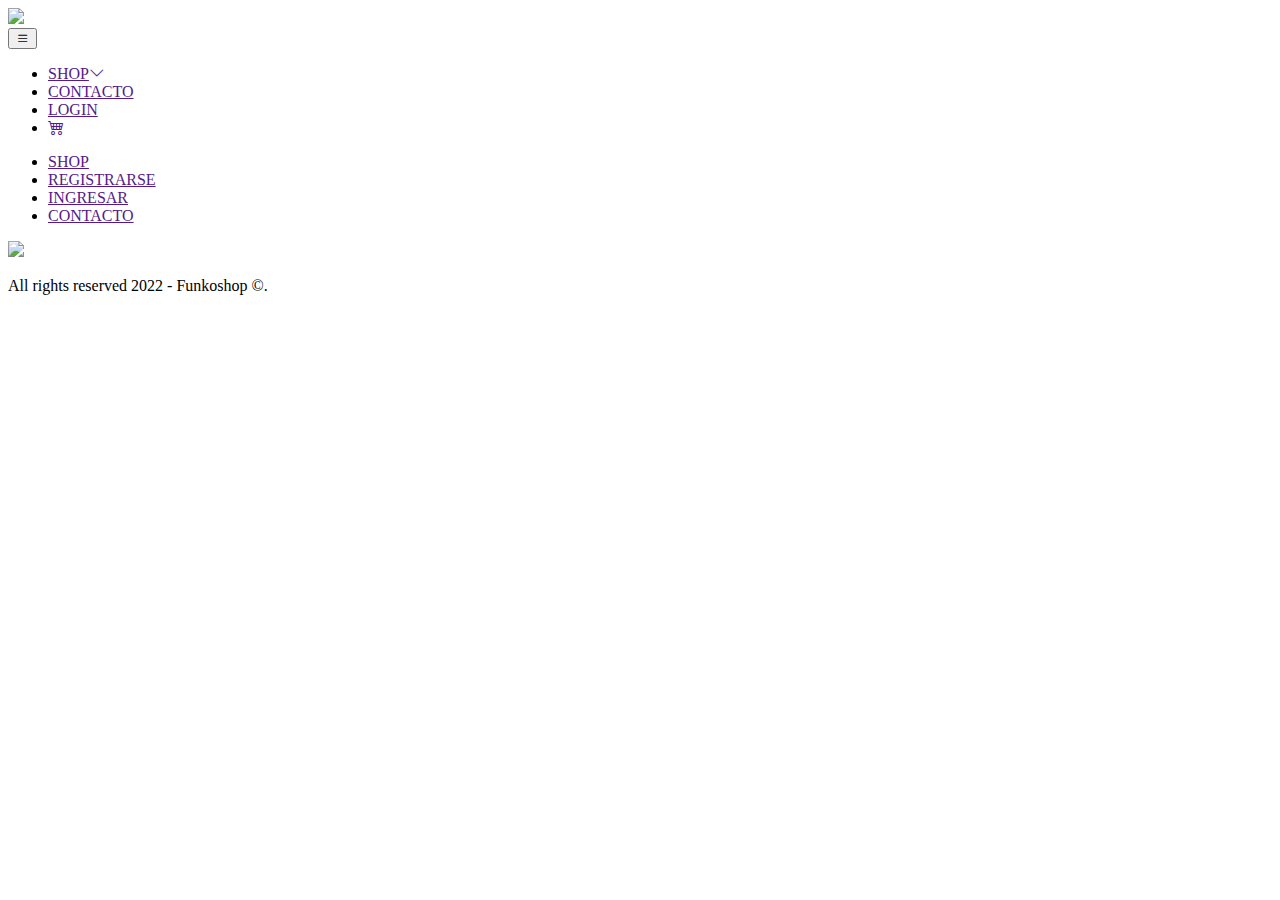
==== pages/shop.html @ 2eb1168d ""Fin Home 1440. Comienzo Shop"" ====
<!DOCTYPE html>
<html lang="es">
<head>
    <meta charset="UTF-8">
    <meta http-equiv="X-UA-Compatible" content="IE=edge">
    <meta name="viewport" content="width=device-width, initial-scale=1.0">
    <link rel="stylesheet" href="https://cdn.jsdelivr.net/npm/bootstrap-icons@1.10.5/font/bootstrap-icons.css">
    <link rel="stylesheet" href="./css/shop.css">
    <title>Challenge Codo a Codo</title>
</head>
<body>
    <header>
        <section class="branding">
            <img src="./multimedia/branding/logo_light_horizontal.svg">
        </section>
        <section id="nav-toogle">
            <button id="abrirMenu"><i class="bi bi-list"></i></button>
        </section>
        <section class="navigation">
            <nav>
                <ul>
                    <li><a href="">SHOP<i class="bi bi-chevron-down"></i></a></li>
                    <li><a href="">CONTACTO</a></li>
                    <li><a href="">LOGIN</a></li>
                    <li><a href=""><i class="bi bi-cart4"></i></a></li>
                </ul>
            </nav>
            <nav id="menu">
            </nav>
        </section>    
    </header>
    <footer>
        <section>
            <div class="navigation">
                <nav>
                    <ul>
                        <li><a href="">SHOP</a></li>
                        <li><a href="">REGISTRARSE</a></li>
                        <li><a href="">INGRESAR</a></li>
                        <li><a href="">CONTACTO</a></li>
                    </ul>
                </nav>
            </div>    
            <div class="branding">
                <img src="./multimedia/branding/isotype.svg">
            </div>
        </section>    
        <p>All rights reserved 2022 - Funkoshop &copy.</p>
    </footer>
</body>
</html>
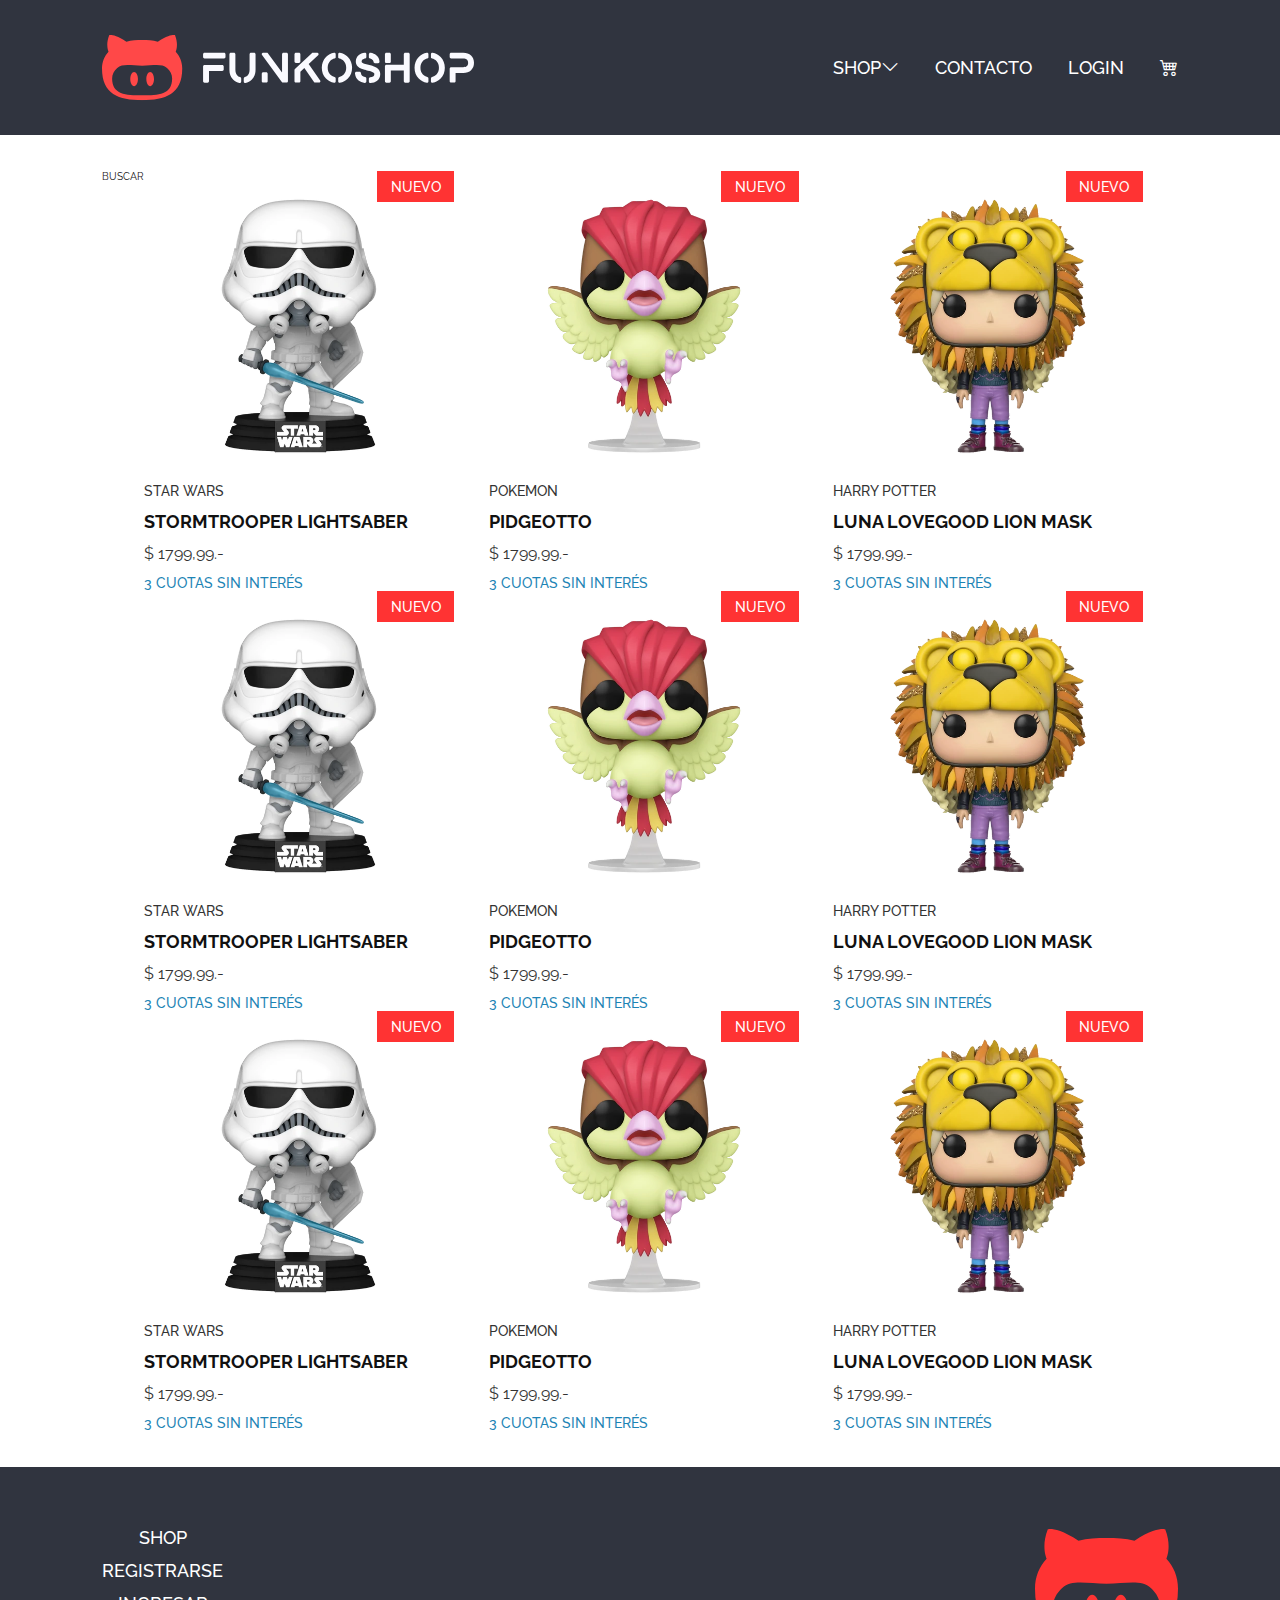
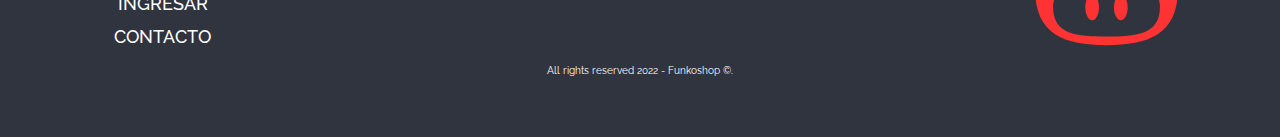
==== commit 98559cd2: "Casi terminado el shop con grid" ====
--- a/pages/shop.html
+++ b/pages/shop.html
@@ -5,13 +5,13 @@
     <meta http-equiv="X-UA-Compatible" content="IE=edge">
     <meta name="viewport" content="width=device-width, initial-scale=1.0">
     <link rel="stylesheet" href="https://cdn.jsdelivr.net/npm/bootstrap-icons@1.10.5/font/bootstrap-icons.css">
-    <link rel="stylesheet" href="./css/shop.css">
+    <link rel="stylesheet" href="../css/shop.css">
     <title>Challenge Codo a Codo</title>
 </head>
 <body>
     <header>
         <section class="branding">
-            <img src="./multimedia/branding/logo_light_horizontal.svg">
+            <img src="../multimedia/branding/logo_light_horizontal.svg">
         </section>
         <section id="nav-toogle">
             <button id="abrirMenu"><i class="bi bi-list"></i></button>
@@ -29,6 +29,123 @@
             </nav>
         </section>    
     </header>
+    <main>
+        <section class="aside-menu">
+            <label>
+                BUSCAR
+            </label>   
+        </section>
+        <section class="grid-container">
+            <div class="card">
+                <div class="card-img-container">
+                    <p>NUEVO</p>
+                    <img src="../multimedia/star-wars/trooper-1.webp">
+                </div>
+                <div class="card-data">
+                    <p>STAR WARS</p>
+                    <p>STORMTROOPER LIGHTSABER</p>
+                    <p>$ 1799,99.-</p>
+                    <p>3 CUOTAS SIN INTERÉS</p>
+                </div>    
+            </div>
+            <div class="card">
+                <div class="card-img-container">
+                    <p>NUEVO</p>
+                    <img src="../multimedia/pokemon/pidgeotto-1.webp">
+                </div>
+                <div class="card-data">
+                    <p>POKEMON</p>
+                    <p>PIDGEOTTO</p>
+                    <p>$ 1799,99.-</p>
+                    <p>3 CUOTAS SIN INTERÉS</p>
+                </div>    
+            </div>
+            <div class="card">
+                <div class="card-img-container">
+                    <p>NUEVO</p>
+                    <img src="../multimedia/harry-potter/luna-1.webp"></picture>
+                </div>
+                <div class="card-data">
+                    <p>HARRY POTTER</p>
+                    <p>LUNA LOVEGOOD LION MASK</p>
+                    <p>$ 1799,99.-</p>
+                    <p>3 CUOTAS SIN INTERÉS</p>
+                </div>
+            </div>
+            <div class="card">
+                <div class="card-img-container">
+                    <p>NUEVO</p>
+                    <img src="../multimedia/star-wars/trooper-1.webp">
+                </div>
+                <div class="card-data">
+                    <p>STAR WARS</p>
+                    <p>STORMTROOPER LIGHTSABER</p>
+                    <p>$ 1799,99.-</p>
+                    <p>3 CUOTAS SIN INTERÉS</p>
+                </div>    
+            </div>
+            <div class="card">
+                <div class="card-img-container">
+                    <p>NUEVO</p>
+                    <img src="../multimedia/pokemon/pidgeotto-1.webp">
+                </div>
+                <div class="card-data">
+                    <p>POKEMON</p>
+                    <p>PIDGEOTTO</p>
+                    <p>$ 1799,99.-</p>
+                    <p>3 CUOTAS SIN INTERÉS</p>
+                </div>    
+            </div>
+            <div class="card">
+                <div class="card-img-container">
+                    <p>NUEVO</p>
+                    <img src="../multimedia/harry-potter/luna-1.webp"></picture>
+                </div>
+                <div class="card-data">
+                    <p>HARRY POTTER</p>
+                    <p>LUNA LOVEGOOD LION MASK</p>
+                    <p>$ 1799,99.-</p>
+                    <p>3 CUOTAS SIN INTERÉS</p>
+                </div>
+            </div>
+            <div class="card">
+                <div class="card-img-container">
+                    <p>NUEVO</p>
+                    <img src="../multimedia/star-wars/trooper-1.webp">
+                </div>
+                <div class="card-data">
+                    <p>STAR WARS</p>
+                    <p>STORMTROOPER LIGHTSABER</p>
+                    <p>$ 1799,99.-</p>
+                    <p>3 CUOTAS SIN INTERÉS</p>
+                </div>    
+            </div>
+            <div class="card">
+                <div class="card-img-container">
+                    <p>NUEVO</p>
+                    <img src="../multimedia/pokemon/pidgeotto-1.webp">
+                </div>
+                <div class="card-data">
+                    <p>POKEMON</p>
+                    <p>PIDGEOTTO</p>
+                    <p>$ 1799,99.-</p>
+                    <p>3 CUOTAS SIN INTERÉS</p>
+                </div>    
+            </div>
+            <div class="card">
+                <div class="card-img-container">
+                    <p>NUEVO</p>
+                    <img src="../multimedia/harry-potter/luna-1.webp"></picture>
+                </div>
+                <div class="card-data">
+                    <p>HARRY POTTER</p>
+                    <p>LUNA LOVEGOOD LION MASK</p>
+                    <p>$ 1799,99.-</p>
+                    <p>3 CUOTAS SIN INTERÉS</p>
+                </div>
+            </div>
+        </section> 
+    </main>
     <footer>
         <section>
             <div class="navigation">
@@ -42,7 +159,7 @@
                 </nav>
             </div>    
             <div class="branding">
-                <img src="./multimedia/branding/isotype.svg">
+                <img src="../multimedia/branding/isotype.svg">
             </div>
         </section>    
         <p>All rights reserved 2022 - Funkoshop &copy.</p>
--- a/css/shop.css
+++ b/css/shop.css
@@ -0,0 +1,211 @@
+@import url('https://fonts.googleapis.com/css2?family=Inter:wght@100;200;300;400;500;600;700;800;900&family=Raleway:ital,wght@0,100;0,200;0,300;0,400;0,500;0,600;0,700;0,800;0,900;1,100;1,200;1,300;1,400;1,500;1,600;1,700;1,800;1,900&display=swap');
+*{
+    margin:0;
+    padding:0;
+    box-sizing: border-box;
+}
+:root{
+    --color-background:rgb(48, 52, 63);
+    --color-background-ligth:rgb(250, 250, 250);
+    --color-primary:rgb(255, 51, 51);
+    --color-secondary:rgb(29, 132, 181);
+    --color-texto: rgb(17, 17, 17);
+    --color-texto2:rgb(51, 51, 51);
+    --color-texto-ligth:rgb(255, 255, 255);
+
+    --base-font: Raleway, sans-serif;
+    --alternative-font: Inter, sans-serif;
+
+    --font-display: 4.8em;
+    --font-jumbo: 3.8em;
+    --font-xlarge: 3em;
+    --font-large: 2.4em;
+    --font-medium: 1.8em;
+    --font-small: 1.6em;
+    --font-xsmall: 1.2em;
+
+    --spacing-128:12.8rem;
+    --spacing-64:6.8rem;
+    --spacing-36:3.6rem;
+    --spacing-28:2.8rem;
+    --spacing-16:1.6rem;
+    --spacing-12:1.2rem;
+    --spacing-8:0.8rem;
+}
+
+html{
+    font-size: 62.5%;
+    color: var(--color-texto);
+    font-family: var(--base-font);
+}
+/* INICIO HEADER */
+header, footer{
+    background-color: var(--color-background);
+}
+header{
+    display: flex;
+    justify-content: space-between;
+    align-items: center;
+    width: 100vw;
+    height: 15vh;
+    padding: 4vh 8vw;
+}
+
+.branding{
+    display: flex;
+    width:60vw;
+    max-height: 100%;
+}
+.branding img{
+    align-self: center;
+}
+.navigation{
+    display: flex;
+    justify-content: flex-end;
+    align-items: center;
+    width:40vw;
+}
+ul{
+    display:flex;
+    justify-content: flex-end;
+    list-style: none;
+    gap:var(--spacing-36);
+}
+li{
+    display:flex;
+}
+a{
+    display: flex;
+    text-decoration: none;
+    color:var(--color-texto-ligth);
+    font-weight: 500;
+    font-size: var(--font-medium);
+    align-items: center;
+    justify-content: space-around;
+}
+/* FIN HEADER */
+
+main{
+    display: flex;
+    padding:4vh 8vw;
+}
+.grid-container{
+    display:grid;
+    grid-template-columns: repeat(3,1fr);
+    grid-template-rows: repeat(3,1fr);
+}
+.card-img-container{
+    max-width: 90%;
+    position: relative;
+}
+.card-img-container img{
+    max-width: 100%;
+}
+.card-img-container>p{
+    position: absolute;
+    top:0;
+    right:0;
+    background-color: var(--color-primary);
+    color:var(--color-texto-ligth);
+    font-size: 1.4em;
+    font-weight: 500;
+    width: 25%;
+    height:10%;
+    display:flex;
+    align-items: center;
+    justify-content:center;
+}
+.card-data{
+    display: flex;
+    flex-direction: column;
+    gap:var(--spacing-12);
+}
+.card-data>p{
+    max-width:fit-content;
+}
+.card-data>p:nth-of-type(1){
+    font-size: 1.4em;
+    font-weight: 500;
+    color:var(--color-texto2);
+}
+.card-data>p:nth-of-type(2){
+    font-size: 1.8em;
+    font-weight: 700;
+    color:var(--color-texto);
+}
+.card-data>p:nth-of-type(3){
+    font-size: 1.6em;
+    font-weight: 400;
+    color:var(--color-texto2);    
+}
+.card-data>p:nth-of-type(4){
+    font-size: 1.4em;
+    font-weight: 500;
+    color:var(--color-secondary);
+}
+
+/* INICIO FOOTER */
+
+footer{
+    display: flex;
+    flex-direction: column;
+    align-items: space-between;
+    justify-content: center;
+    width: 100vw;
+    height: 30vh;
+    padding: 4vh 8vw;
+    gap:2vh;
+}
+footer section{
+    display: flex;
+    justify-content: space-between;
+    align-items: center;
+    max-width: 100%;
+    max-height: 100%;
+}
+footer section div{
+    max-width: 100%;
+    max-height: 100%;
+}
+footer section div.navigation{
+    display: flex;
+    justify-content: flex-start;
+}
+footer section .navigation ul{
+    display: flex;
+    flex-direction: column;
+    justify-content: center;
+    align-items: center;
+    max-height: 100%;
+    gap:var(--spacing-12);
+}
+footer section .branding{
+    display: flex;
+    max-width:20vw;
+    max-height: 100%;
+    justify-content: flex-end;
+}
+footer p{
+    display: flex;
+    flex-direction: column;
+    align-self: center;
+    color:white;
+}
+
+/* FIN FOOTER */
+
+#abrirMenu{
+    display:none;
+}
+/* Ojo con el botón hamburguesa, si no lo ponía con etiqueta de botón me desconfiguraba todo el header, no sé por qué  */
+@media (max-width:900px){
+    #abrirMenu{
+        display:block;
+        color:white;
+        background-color: var(--color-background);
+        border:0;
+    }
+    .navigation{
+        display:none;
+    }
+}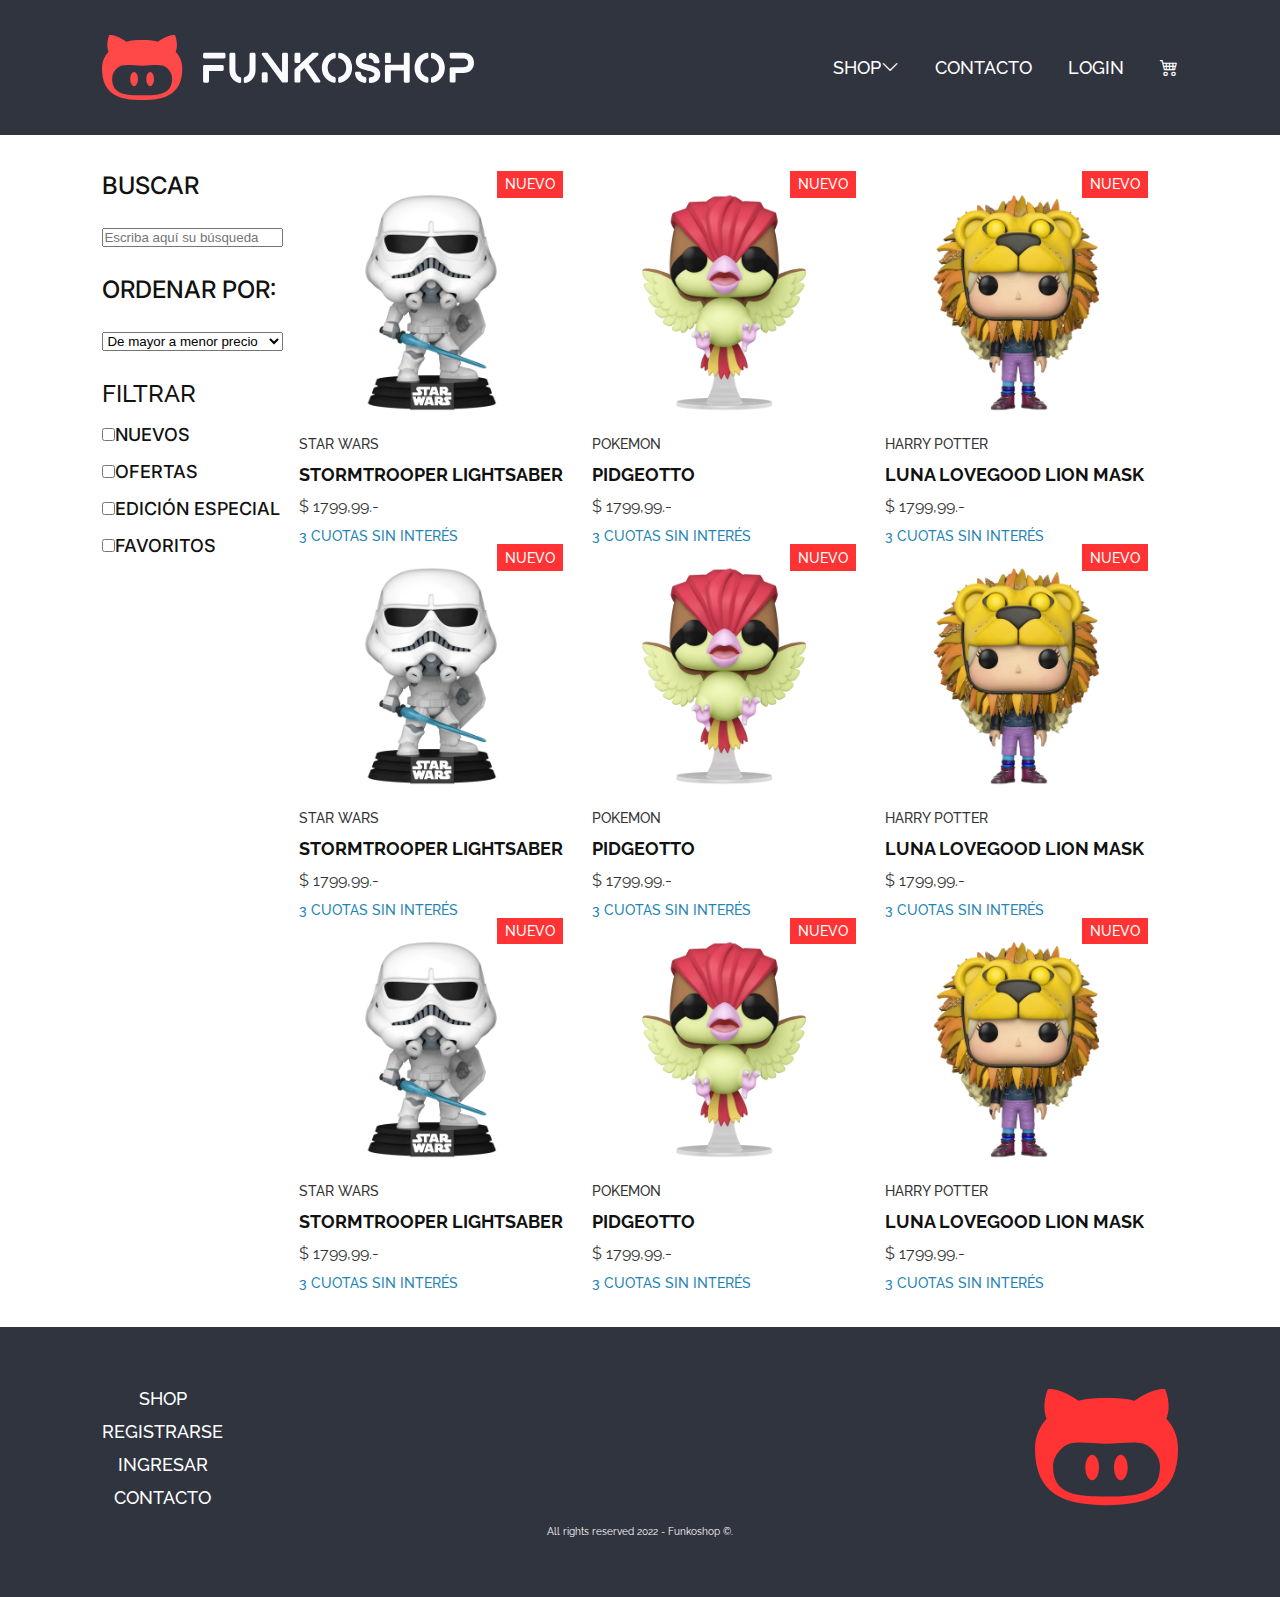
==== commit 9109fb03: "Casi terminado shop" ====
--- a/pages/shop.html
+++ b/pages/shop.html
@@ -31,9 +31,22 @@
     </header>
     <main>
         <section class="aside-menu">
-            <label>
-                BUSCAR
-            </label>   
+            <label for="buscador">BUSCAR</label>   
+            <input type="search" id="buscador" name="buscador" placeholder="Escriba aquí su búsqueda">
+            <label for="ordenar">ORDENAR POR:</label>
+            <select id="ordenar" name="ordenar" placeholder="Mayor a menor">
+                <option value="precioDecreciente">De mayor a menor precio</option>
+                <option value="precioCreciente">De menor a mayor precio</option>
+                <option value="alfabetoCreciente">Personajes de la A la Z</option>
+                <option value="alfabetoDecreciente">Personajes de la Z a la A</option>
+            </select>
+            <div id="filtro-checkbox">
+                <h3>FILTRAR</h3>
+                <label for="nuevos"><input type="checkbox" id="nuevos">NUEVOS</label>
+                <label for="ofertas"><input type="checkbox" id="ofertas">OFERTAS</label>
+                <label for="edicionEspecial"><input type="checkbox" id="edicionEspecial">EDICIÓN ESPECIAL</label>
+                <label for="ofertas"><input type="checkbox" id="favoritos">FAVORITOS</label>
+            </div>
         </section>
         <section class="grid-container">
             <div class="card">
--- a/css/shop.css
+++ b/css/shop.css
@@ -88,6 +88,32 @@
 main{
     display: flex;
     padding:4vh 8vw;
+    gap:var(--spacing-16);
+}
+label{
+    font-size:var(--font-large);
+    font-family: var(--alternative-font);
+    font-weight: 500;
+    width: 100%;
+}
+.aside-menu{
+    display:flex;
+    flex-direction: column;
+    gap:var(--spacing-28);
+    width:20vw;
+}
+#filtro-checkbox{
+    display: flex;
+    flex-direction: column;
+    gap:var(--spacing-16);
+}
+h3{
+    font-size:var(--font-large);
+    font-weight: 500;
+}
+#filtro-checkbox label{
+    font-size:var(--font-medium);
+    
 }
 .grid-container{
     display:grid;
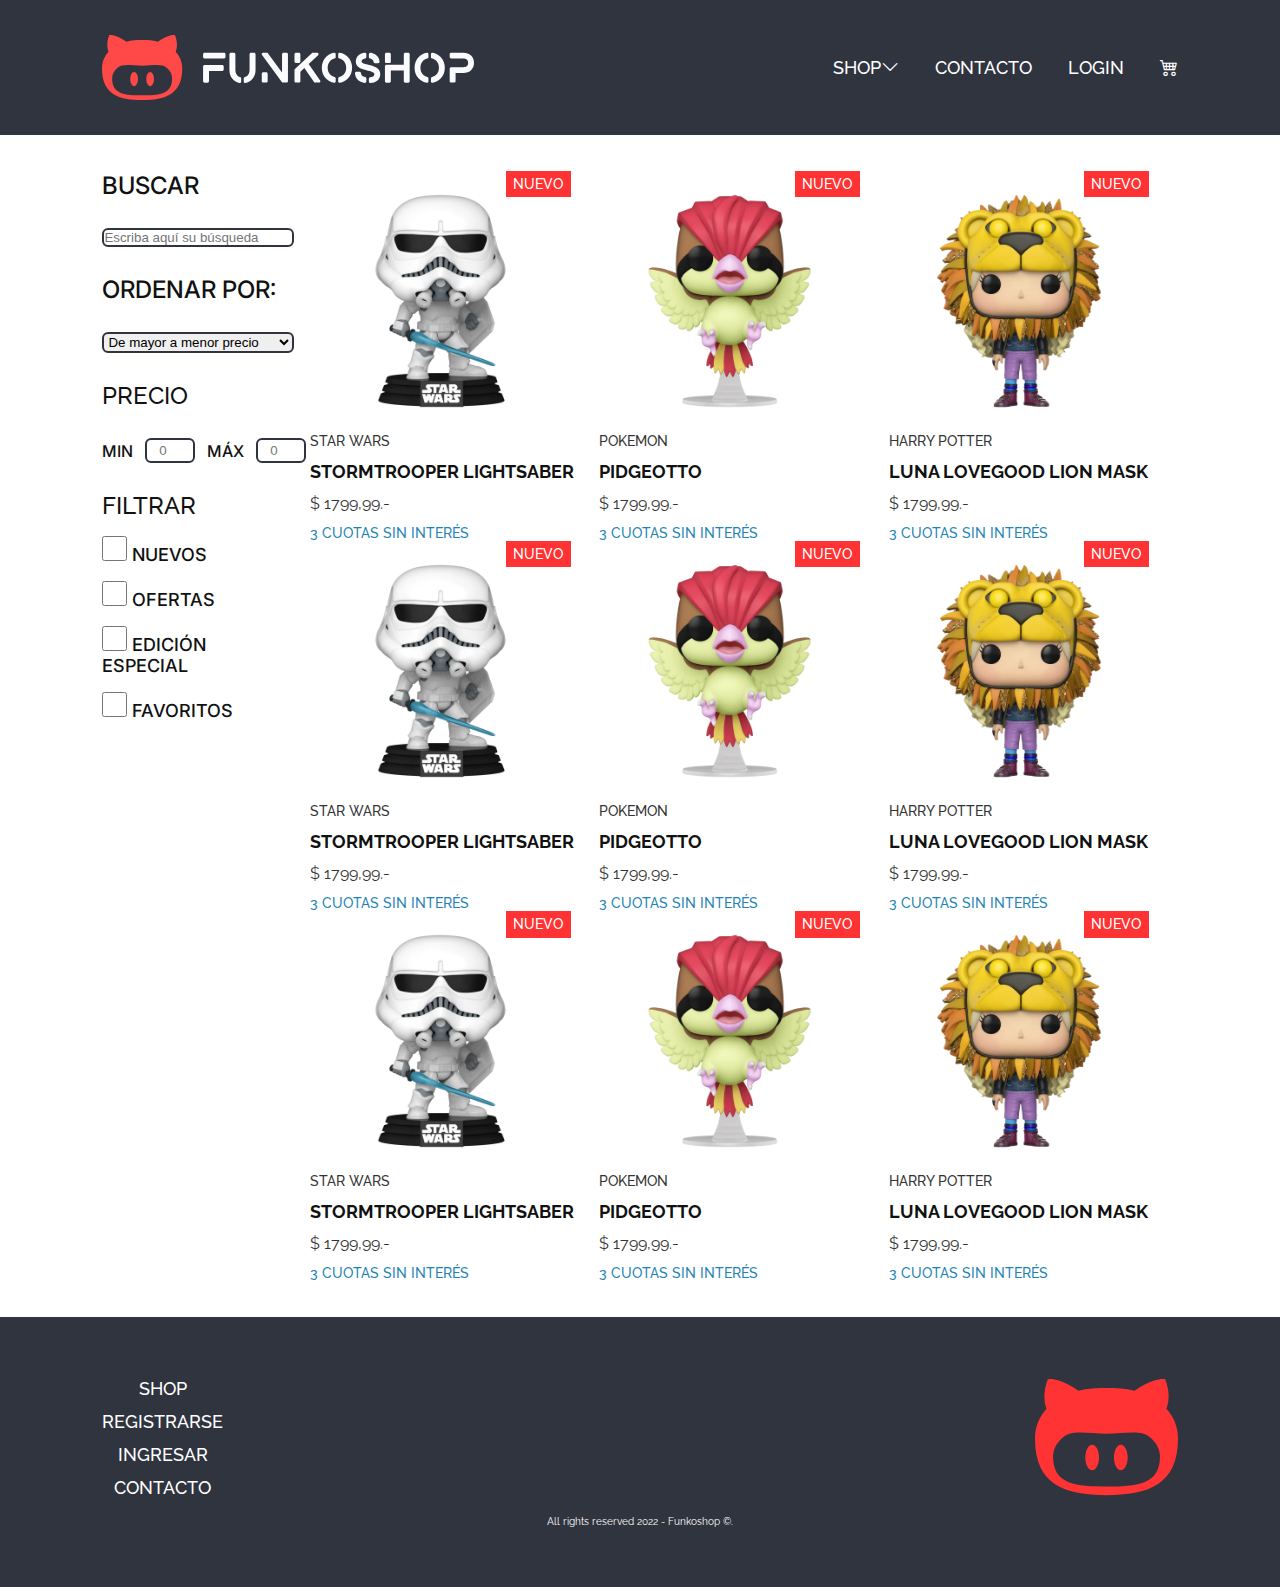
==== commit 3f982bc5: "Listo Aside, falta botonera páginas" ====
--- a/pages/shop.html
+++ b/pages/shop.html
@@ -40,12 +40,19 @@
                 <option value="alfabetoCreciente">Personajes de la A la Z</option>
                 <option value="alfabetoDecreciente">Personajes de la Z a la A</option>
             </select>
+            <h3>PRECIO</h3>
+            <div id="filtro-precio">
+                <label for="precioMin">MIN</label>
+                <input type="number" id="precioMin" name="precioMin" placeholder="0">
+                <label for="precioMax">MÁX</label>
+                <input type="number" id="precioMax" name="precioMax" placeholder="0">
+            </div>
             <div id="filtro-checkbox">
                 <h3>FILTRAR</h3>
-                <label for="nuevos"><input type="checkbox" id="nuevos">NUEVOS</label>
-                <label for="ofertas"><input type="checkbox" id="ofertas">OFERTAS</label>
-                <label for="edicionEspecial"><input type="checkbox" id="edicionEspecial">EDICIÓN ESPECIAL</label>
-                <label for="ofertas"><input type="checkbox" id="favoritos">FAVORITOS</label>
+                <label for="nuevos"><input type="checkbox" id="nuevos">  NUEVOS</label>
+                <label for="ofertas"><input type="checkbox" id="ofertas">  OFERTAS</label>
+                <label for="edicionEspecial"><input type="checkbox" id="edicionEspecial">  EDICIÓN ESPECIAL</label>
+                <label for="ofertas"><input type="checkbox" id="favoritos">  FAVORITOS</label>
             </div>
         </section>
         <section class="grid-container">
--- a/css/shop.css
+++ b/css/shop.css
@@ -100,20 +100,44 @@
     display:flex;
     flex-direction: column;
     gap:var(--spacing-28);
-    width:20vw;
-}
-#filtro-checkbox{
-    display: flex;
-    flex-direction: column;
-    gap:var(--spacing-16);
+    width:15vw;
 }
 h3{
     font-size:var(--font-large);
     font-weight: 500;
 }
+select{
+    border-radius: 6px;
+    border:2px solid var(--color-background);
+}
+input{
+    border-radius: 6px;
+    border:2px solid var(--color-background);
+}
+#filtro-precio{
+    display: flex;
+    gap:var(--spacing-12);
+    align-items: center;
+}
+#filtro-precio label{
+    font-size:var(--font-small);
+}
+#filtro-precio input{
+    width:50px;
+    height: 25px;
+    text-align: center;
+}
+#filtro-checkbox{
+    display: flex;
+    flex-direction: column;
+    gap:var(--spacing-16);
+}
 #filtro-checkbox label{
     font-size:var(--font-medium);
-    
+}
+#filtro-checkbox input{
+    width:25px;
+    height:25px; 
 }
 .grid-container{
     display:grid;
